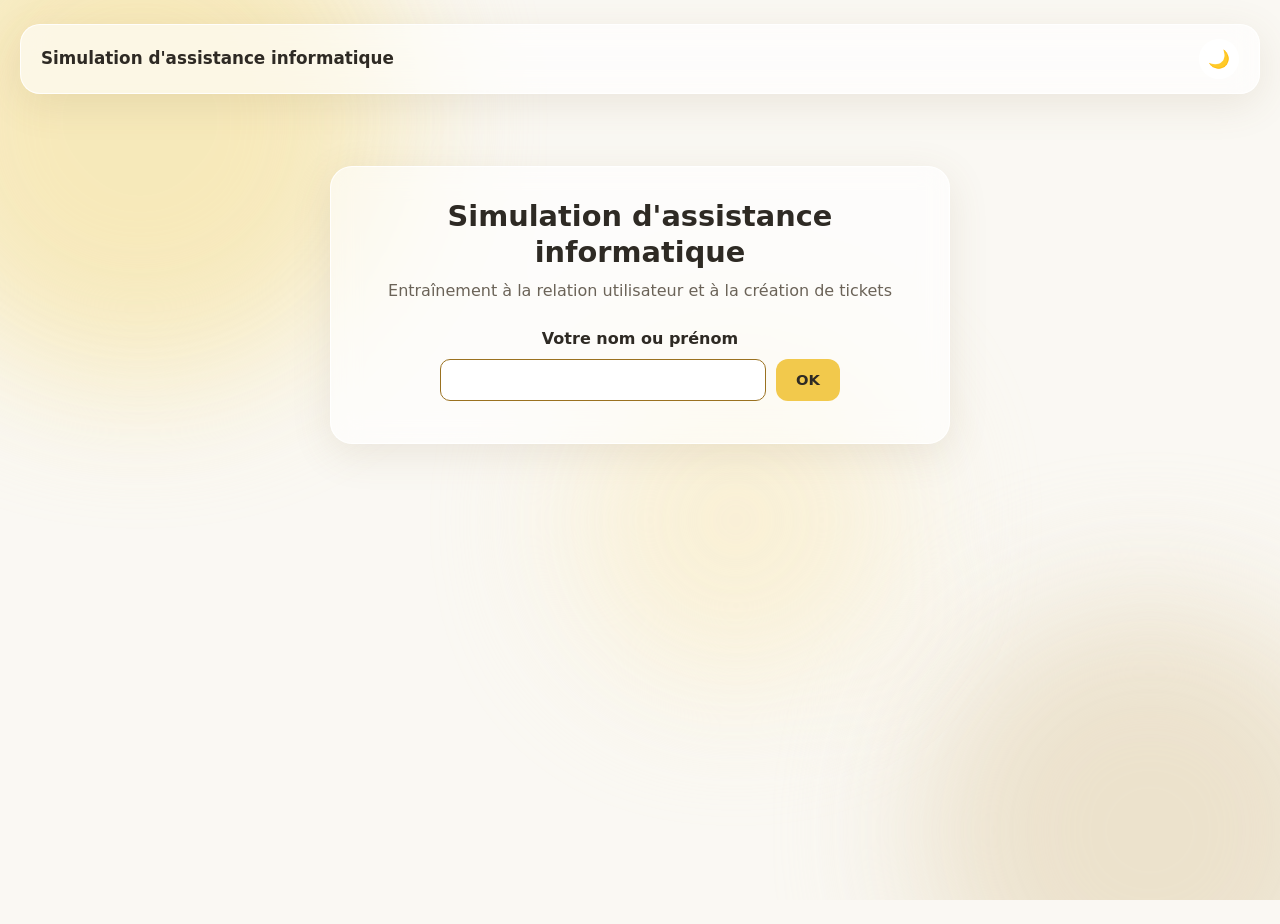
==== index.html @ 028e309f "Initial commit : simulation d'assistance informatique (30 tickets)" ====
<!doctype html>
<html lang="fr">
<head>
  <meta charset="utf-8">
  <meta name="viewport" content="width=device-width, initial-scale=1">
  <title>Simulation d'assistance informatique</title>
  <meta name="description" content="Simulation d'appels au support informatique : répondre à l'utilisateur et créer le ticket.">
  <link rel="stylesheet" href="css/style.css">
  <!-- Applique le thème mémorisé avant l'affichage, pour éviter un flash de couleur -->
  <script>try { var t = localStorage.getItem("theme"); if (t) document.documentElement.dataset.theme = t; } catch (e) {}</script>
</head>
<body>
  <div class="decor" aria-hidden="true">
    <div class="blob b1"></div><div class="blob b2"></div><div class="blob b3"></div>
  </div>

  <header class="barre verre">
    <div>
      <div class="nom-outil" data-config="nomOutil"></div>
      <div class="info" id="info-apprenant"></div>
    </div>
    <div class="barre-droite">
      <div class="progression" id="progression" hidden>
        <span>Ticket <span id="prog-num">1</span> / <span id="prog-total">5</span></span>
        <div class="jauge" aria-hidden="true"><span id="jauge"></span></div>
      </div>
      <button class="btn-rond" id="btn-theme" type="button" aria-label="Passer en thème sombre">🌙</button>
    </div>
  </header>

  <main>
    <!-- 1. Accueil : saisie du nom -->
    <section class="ecran carte verre" id="ecran-accueil">
      <h1 data-config="nomOutil"></h1>
      <p class="sous-titre" data-config="sousTitre"></p>
      <form id="form-nom" class="form-nom" novalidate>
        <label for="nom">Votre nom ou prénom</label>
        <div class="ligne">
          <input id="nom" name="nom" type="text" maxlength="40" autocomplete="off" required>
          <button class="btn principal" type="submit">OK</button>
        </div>
        <p class="aide" id="aide-nom" role="alert"></p>
      </form>
      <p class="erreur" id="erreur-chargement" role="alert" hidden></p>
    </section>

    <!-- 2. Consigne -->
    <section class="ecran carte verre" id="ecran-consigne" hidden>
      <h2>Avant de commencer</h2>
      <ol class="consigne">
        <li>Vous êtes technicien au centre de services. Des utilisateurs vous appellent.</li>
        <li>Pour chaque appel, choisissez la réponse que vous donneriez à l'utilisateur.</li>
        <li>En parallèle, créez le ticket dans l'outil de ticketing, puis enregistrez-le pour passer à l'appel suivant.</li>
        <li>À la fin, un rapport s'affiche : téléchargez-le ou imprimez-le pour votre formateur.</li>
      </ol>
      <p class="sous-titre"><span id="nb-tickets">5</span> appels · chaque bonne réponse rapporte 2 étoiles, une réponse en partie juste 1 étoile.</p>
      <button class="btn principal" id="btn-commencer" type="button">Commencer</button>
    </section>

    <!-- 3. Simulation : chat à gauche, ticket à droite -->
    <section class="ecran grille" id="ecran-simulation" hidden>
      <section class="panneau verre" aria-labelledby="titre-chat">
        <div class="panneau-titre">
          <h2 id="titre-chat">Appel entrant</h2>
          <span class="pastille">Téléphone</span>
        </div>
        <div class="chat" id="chat" aria-live="polite"></div>
        <div class="choix-titre" id="choix-titre">Votre réponse</div>
        <div class="choix" id="choix" role="group" aria-labelledby="choix-titre"></div>
      </section>

      <section class="panneau verre" aria-labelledby="titre-ticket">
        <div class="panneau-titre">
          <h2 id="titre-ticket">Nouveau ticket</h2>
          <span class="ticket-id" id="ticket-id"></span>
        </div>
        <form class="ticket" id="form-ticket" novalidate>
          <div class="ticket-meta"><span data-config="nomTicketing"></span> · Ouvert le <span id="ticket-date"></span></div>

          <label class="plein">Titre
            <input id="t-titre" type="text" maxlength="120" placeholder="Ex. : Perte de connexion réseau sur un poste">
          </label>
          <label class="plein">Description
            <textarea id="t-description" rows="4" placeholder="Décrivez le problème et ce qui a été fait…"></textarea>
          </label>

          <div class="champs">
            <label>Type <select id="t-type"></select></label>
            <label>Source de la demande <select id="t-source"></select></label>
            <label>Catégorie <select id="t-categorie"></select></label>
            <label>Statut <select id="t-statut"></select></label>
            <label>Urgence <select id="t-urgence"></select></label>
            <label>Impact <select id="t-impact"></select></label>
            <div class="champ-calcule">
              <span class="etiquette">Priorité</span>
              <output id="t-priorite" class="priorite" aria-live="polite"></output>
            </div>
            <label>Demandeur <input id="t-demandeur" type="text" maxlength="80"></label>
            <label class="plein">Attribué à <select id="t-attribue"></select></label>
          </div>

          <div class="actions">
            <p class="aide" id="aide-enregistrer" aria-live="polite"></p>
            <button class="btn principal" id="btn-enregistrer" type="submit" disabled>Enregistrer le ticket</button>
          </div>
        </form>
      </section>
    </section>

    <!-- 4. Rapport -->
    <section class="ecran" id="ecran-rapport" hidden>
      <div class="carte verre rapport-actions">
        <div>
          <h2>Session terminée</h2>
          <p class="sous-titre">Téléchargez le rapport pour le transmettre à votre formateur.</p>
        </div>
        <div class="boutons">
          <button class="btn principal" id="btn-telecharger" type="button">Télécharger le rapport</button>
          <button class="btn secondaire" id="btn-imprimer" type="button">Imprimer</button>
          <button class="btn secondaire" id="btn-recommencer" type="button">Nouvelle session</button>
        </div>
      </div>
      <div class="carte rapport" id="rapport-contenu"></div>
    </section>
  </main>

  <script src="js/config.js"></script>
  <script src="js/tickets.js"></script>
  <script src="js/app.js"></script>
</body>
</html>
---- css/style.css ----
/* =========================================================
   Simulation d'assistance informatique — styles
   Toutes les couleurs sont dans les variables ci-dessous :
   modifier une valeur ici la change partout.
   ========================================================= */

/* ---------- Thème clair (par défaut) ---------- */
:root {
  --bg: #FAF8F3;
  --blob1: #F6E7B4;
  --blob2: #EADFC8;
  --blob3: #F9EFD2;
  --verre: rgba(255, 255, 255, 0.62);
  --verre-bord: rgba(255, 255, 255, 0.85);
  --surface: rgba(255, 255, 255, 0.94);   /* zones de lecture : presque opaques */
  --champ: #FFFFFF;
  --champ-bord: #E6DECF;
  --texte: #2E2A24;
  --discret: #6B6358;
  --accent: #F2C94C;
  --accent-texte: #2E2A24;
  --interactif: #9A7120;                  /* focus, liens */
  --bulle-user: #F3EBDB;
  --bulle-tech: #FFF4CF;
  --ok: #4F7D52; --partiel: #4D6FA3; --ko: #B4553C;
  --ok-fond: #E6F0E6; --partiel-fond: #E6ECF6; --ko-fond: #F7E6E1;
  --ombre: 0 10px 40px rgba(120, 100, 60, 0.12);
  --rayon: 22px;
  --police: "Nunito", "Segoe UI", "Ubuntu", "Cantarell", system-ui, -apple-system, sans-serif;
  color-scheme: light;
}

/* ---------- Thème sombre ---------- */
@media (prefers-color-scheme: dark) {
  :root:not([data-theme="light"]) {
    --bg: #0F1A2E; --blob1: #1E3A64; --blob2: #2B4C7E; --blob3: #16294A;
    --verre: rgba(22, 36, 62, 0.55); --verre-bord: rgba(120, 160, 220, 0.18);
    --surface: rgba(20, 33, 58, 0.92); --champ: #172742; --champ-bord: #2A3F64;
    --texte: #E8ECF3; --discret: #A3B0C6; --accent: #F2C94C; --accent-texte: #1A1A1A;
    --interactif: #7FA6E8; --bulle-user: #1F3354; --bulle-tech: #2A3550;
    --ok: #7DB381; --partiel: #8FAEE3; --ko: #E8907A;
    --ok-fond: rgba(125, 179, 129, .14); --partiel-fond: rgba(143, 174, 227, .14); --ko-fond: rgba(232, 144, 122, .14);
    --ombre: 0 10px 40px rgba(0, 0, 0, 0.35);
    color-scheme: dark;
  }
}
:root[data-theme="dark"] {
  --bg: #0F1A2E; --blob1: #1E3A64; --blob2: #2B4C7E; --blob3: #16294A;
  --verre: rgba(22, 36, 62, 0.55); --verre-bord: rgba(120, 160, 220, 0.18);
  --surface: rgba(20, 33, 58, 0.92); --champ: #172742; --champ-bord: #2A3F64;
  --texte: #E8ECF3; --discret: #A3B0C6; --accent: #F2C94C; --accent-texte: #1A1A1A;
  --interactif: #7FA6E8; --bulle-user: #1F3354; --bulle-tech: #2A3550;
  --ok: #7DB381; --partiel: #8FAEE3; --ko: #E8907A;
  --ok-fond: rgba(125, 179, 129, .14); --partiel-fond: rgba(143, 174, 227, .14); --ko-fond: rgba(232, 144, 122, .14);
  --ombre: 0 10px 40px rgba(0, 0, 0, 0.35);
  color-scheme: dark;
}

/* ---------- Base ---------- */
* { box-sizing: border-box; }
html { overflow-x: hidden; }
body {
  margin: 0; min-height: 100vh;
  font-family: var(--police); font-size: 16px; line-height: 1.5;
  background: var(--bg); color: var(--texte);
  transition: background .4s ease, color .4s ease;
}
[hidden] { display: none !important; }
h1, h2, h3, h4 { line-height: 1.25; }
button, input, select, textarea { font: inherit; color: inherit; }
:focus-visible { outline: 3px solid var(--interactif); outline-offset: 2px; }

/* Décor : taches floues (filter: blur, plus léger qu'un flou d'arrière-plan partout) */
.decor { position: fixed; inset: 0; overflow: hidden; z-index: 0; pointer-events: none; }
.blob { position: absolute; border-radius: 50%; filter: blur(70px); opacity: .9; transition: background .5s ease; }
.b1 { width: 520px; height: 520px; background: var(--blob1); top: -140px; left: -120px; }
.b2 { width: 460px; height: 460px; background: var(--blob2); bottom: -160px; right: -100px; }
.b3 { width: 320px; height: 320px; background: var(--blob3); top: 40%; left: 45%; }

.verre {
  background: var(--verre); border: 1px solid var(--verre-bord);
  backdrop-filter: blur(14px); -webkit-backdrop-filter: blur(14px);
  box-shadow: var(--ombre);
}

/* ---------- En-tête ---------- */
.barre {
  position: relative; z-index: 1;
  max-width: 1240px; margin: 24px auto 0; width: calc(100% - 32px);
  display: flex; align-items: center; justify-content: space-between; gap: 12px;
  padding: 14px 20px; border-radius: 20px;
}
.nom-outil { font-weight: 800; font-size: 1.05rem; }
.info { font-size: .85rem; color: var(--discret); }
.barre-droite { display: flex; align-items: center; gap: 14px; }
.progression { display: flex; align-items: center; gap: 10px; font-size: .85rem; font-weight: 700; }
.jauge { width: 120px; height: 8px; border-radius: 99px; background: var(--champ-bord); overflow: hidden; }
.jauge span { display: block; height: 100%; width: 0; background: var(--accent); border-radius: 99px; transition: width .4s ease; }
.btn-rond {
  width: 40px; height: 40px; border-radius: 50%; cursor: pointer; font-size: 1.1rem;
  border: 1px solid var(--verre-bord); background: var(--surface);
  transition: transform .25s ease;
}
.btn-rond:hover { transform: rotate(20deg); }

/* ---------- Écrans ---------- */
main { position: relative; z-index: 1; max-width: 1240px; margin: 20px auto 40px; padding: 0 16px; }
.carte { border-radius: var(--rayon); padding: 32px; }
#ecran-accueil, #ecran-consigne { max-width: 620px; margin: 8vh auto 0; text-align: center; animation: apparition .4s ease both; }
#ecran-accueil h1 { font-size: 1.8rem; margin: 0 0 8px; }
.sous-titre { color: var(--discret); margin: 0 0 24px; }
.form-nom label { display: block; font-weight: 700; margin-bottom: 8px; }
.form-nom .ligne { display: flex; gap: 10px; max-width: 400px; margin: 0 auto; }
.form-nom input { flex: 1; min-width: 0; }
.consigne { text-align: left; margin: 0 auto 20px; padding-left: 1.4em; max-width: 480px; }
.consigne li { margin-bottom: 8px; }
.erreur { color: var(--ko); font-weight: 700; margin-top: 20px; }

/* ---------- Boutons ---------- */
.btn {
  font-weight: 800; font-size: .92rem; padding: 10px 20px; border-radius: 12px; cursor: pointer; border: none;
  transition: transform .2s ease, box-shadow .2s ease, opacity .2s ease;
}
.btn:hover:not(:disabled) { transform: translateY(-1px); box-shadow: var(--ombre); }
.btn.principal { background: var(--accent); color: var(--accent-texte); }
.btn.secondaire { background: var(--surface); border: 1.5px solid var(--champ-bord); }
.btn:disabled { opacity: .45; cursor: not-allowed; }

/* ---------- Champs ---------- */
input, select, textarea {
  background: var(--champ); border: 1.5px solid var(--champ-bord); border-radius: 10px;
  padding: 9px 11px; font-size: .92rem; width: 100%;
  transition: border-color .2s ease;
}
input:focus, select:focus, textarea:focus { outline: none; border-color: var(--interactif); }
textarea { resize: vertical; min-height: 90px; }

/* ---------- Simulation ---------- */
.grille { display: grid; grid-template-columns: 1.1fr 1fr; gap: 20px; align-items: start; }
.panneau { border-radius: var(--rayon); padding: 20px; animation: apparition .4s ease both; }
.panneau-titre { display: flex; justify-content: space-between; align-items: center; gap: 10px; margin-bottom: 14px; }
.panneau-titre h2 { font-size: .9rem; margin: 0; text-transform: uppercase; letter-spacing: .8px; color: var(--discret); }
.pastille { font-size: .75rem; font-weight: 800; padding: 4px 10px; border-radius: 99px; background: var(--accent); color: var(--accent-texte); }
.ticket-id { font-size: .8rem; font-weight: 700; color: var(--discret); }

/* Chat */
.chat { background: var(--surface); border-radius: 18px; padding: 16px; min-height: 150px; display: flex; flex-direction: column; gap: 12px; }
.msg { display: flex; gap: 10px; max-width: 90%; animation: apparition .35s ease both; }
.msg.tech { align-self: flex-end; flex-direction: row-reverse; }
.msg.systeme { align-self: center; max-width: 100%; font-size: .85rem; color: var(--discret); font-style: italic; text-align: center; }
.avatar { flex: none; width: 36px; height: 36px; border-radius: 50%; display: grid; place-items: center; font-weight: 800; font-size: .8rem; background: var(--blob2); }
.msg.tech .avatar { background: var(--accent); color: var(--accent-texte); }
.meta { font-size: .75rem; font-weight: 700; color: var(--discret); margin-bottom: 3px; }
.bulle { padding: 12px 14px; border-radius: 16px; background: var(--bulle-user); }
.msg.user .bulle { border-top-left-radius: 4px; }
.msg.tech .bulle { background: var(--bulle-tech); border-top-right-radius: 4px; }
.ecrit { display: inline-flex; gap: 4px; padding: 14px; }
.ecrit i { width: 7px; height: 7px; border-radius: 50%; background: var(--discret); animation: point 1s infinite ease-in-out; }
.ecrit i:nth-child(2) { animation-delay: .15s; } .ecrit i:nth-child(3) { animation-delay: .3s; }

.choix-titre { margin: 16px 0 10px; font-weight: 800; font-size: .85rem; color: var(--discret); }
.choix { display: grid; gap: 10px; }
.reponse {
  display: flex; gap: 12px; align-items: flex-start; text-align: left; width: 100%;
  padding: 12px 14px; border-radius: 14px; cursor: pointer; font-size: .92rem; line-height: 1.45;
  background: var(--surface); border: 1.5px solid var(--champ-bord);
  transition: transform .2s ease, border-color .2s ease, box-shadow .2s ease, opacity .3s ease;
  animation: apparition .35s ease both;
}
.reponse:hover:not(:disabled) { transform: translateY(-2px); border-color: var(--accent); box-shadow: var(--ombre); }
.reponse .lettre { flex: none; width: 26px; height: 26px; border-radius: 8px; display: grid; place-items: center; font-weight: 800; font-size: .8rem; background: var(--champ-bord); }
.reponse.choisie { border-color: var(--accent); }
.reponse.choisie .lettre { background: var(--accent); color: var(--accent-texte); }
.reponse:disabled { cursor: default; }
.reponse:disabled:not(.choisie) { opacity: .45; }

/* Ticket (structure inspirée des outils de ticketing de type GLPI) */
.ticket { background: var(--surface); border-radius: 18px; padding: 16px; display: grid; gap: 12px; }
.ticket-meta { font-size: .8rem; color: var(--discret); }
.ticket label, .etiquette {
  display: grid; gap: 5px; font-size: .75rem; font-weight: 800; color: var(--discret);
  text-transform: uppercase; letter-spacing: .5px;
}
.champs { display: grid; grid-template-columns: 1fr 1fr; gap: 12px; }
.plein { grid-column: 1 / -1; }
.champ-calcule { display: grid; gap: 5px; }
.priorite {
  display: grid; place-items: center; padding: 8px; border-radius: 10px; font-weight: 800; font-size: .9rem;
  border: 1.5px dashed var(--champ-bord); transition: background .3s ease, color .3s ease;
}
.priorite[data-niveau="4"], .priorite[data-niveau="5"] { background: var(--ko-fond); color: var(--ko); border-style: solid; border-color: transparent; }
.priorite[data-niveau="3"] { background: var(--bulle-tech); }
.actions { display: flex; align-items: center; justify-content: flex-end; gap: 12px; flex-wrap: wrap; }
.aide { font-size: .82rem; color: var(--discret); margin: 0; flex: 1; min-width: 160px; }
.form-nom .aide { margin-top: 10px; text-align: center; color: var(--ko); }

/* ---------- Rapport ---------- */
.rapport-actions { display: flex; justify-content: space-between; align-items: center; gap: 16px; flex-wrap: wrap; margin-bottom: 20px; }
.rapport-actions h2 { margin: 0 0 4px; }
.rapport-actions .sous-titre { margin: 0; }
.boutons { display: flex; gap: 10px; flex-wrap: wrap; }
.rapport { background: var(--surface); box-shadow: var(--ombre); }

.r-entete { display: flex; justify-content: space-between; align-items: flex-start; gap: 16px; flex-wrap: wrap; border-bottom: 1.5px solid var(--champ-bord); padding-bottom: 16px; margin-bottom: 8px; }
.r-entete h1 { font-size: 1.4rem; margin: 0 0 6px; }
.r-entete p { margin: 2px 0; color: var(--discret); }
.r-note { text-align: center; padding: 10px 18px; border-radius: 16px; background: var(--bulle-tech); }
.r-note strong { display: block; font-size: 1.8rem; }
.r-legende { font-size: .82rem; color: var(--discret); margin: 8px 0 0; }
.r-ticket { padding: 18px 0; border-bottom: 1px solid var(--champ-bord); }
.r-ticket:last-child { border-bottom: none; }
.r-tete { display: flex; justify-content: space-between; gap: 10px; align-items: baseline; }
.r-tete h3 { font-size: 1.05rem; margin: 0; }
.r-etoiles { font-size: 1.1rem; color: #C9971C; letter-spacing: 2px; white-space: nowrap; }
.r-demande { margin: 8px 0 12px; padding: 8px 14px; border-left: 4px solid var(--champ-bord); font-style: italic; }
.r-rep { margin: 6px 0; padding: 10px 12px; border-radius: 10px; }
.r-n2 { background: var(--ok-fond); border-left: 4px solid var(--ok); }
.r-n1 { background: var(--partiel-fond); border-left: 4px solid var(--partiel); }
.r-n0 { background: var(--ko-fond); border-left: 4px solid var(--ko); }
.r-grossiere-label { color: var(--ko); font-weight: 800; }
.r-cle { margin: 10px 0; }
.r-glpi { margin-top: 12px; padding: 12px 14px; border-radius: 12px; border: 1.5px solid var(--champ-bord); }
.r-glpi h4 { margin: 0 0 6px; font-size: .8rem; text-transform: uppercase; letter-spacing: .5px; color: var(--discret); }
.r-glpi p { margin: 4px 0; }
.r-attendu { color: var(--discret); font-size: .9rem; }

/* ---------- Animations ---------- */
@keyframes apparition { from { opacity: 0; transform: translateY(8px); } to { opacity: 1; transform: none; } }
@keyframes point { 0%, 80%, 100% { opacity: .3; transform: translateY(0); } 40% { opacity: 1; transform: translateY(-3px); } }
@media (prefers-reduced-motion: reduce) {
  *, *::before, *::after { animation: none !important; transition: none !important; }
}

/* ---------- Téléphone et petites tablettes ---------- */
@media (max-width: 860px) {
  .grille { grid-template-columns: 1fr; }
  .carte { padding: 24px 18px; }
  .info { display: none; }
  .nom-outil { font-size: .92rem; }
  .jauge { display: none; }
  .progression { font-size: .78rem; white-space: nowrap; }
  .champs { grid-template-columns: 1fr; }
  .blob { width: 280px; height: 280px; }
  .msg { max-width: 100%; }
}

/* ---------- Impression : seul le rapport sort ---------- */
@media print {
  :root { --surface: #fff; --texte: #000; }
  body { background: #fff; }
  .decor, .barre, .rapport-actions { display: none !important; }
  main { margin: 0; padding: 0; max-width: none; }
  .rapport { box-shadow: none; padding: 0; }
  .r-ticket { break-inside: avoid; }
}
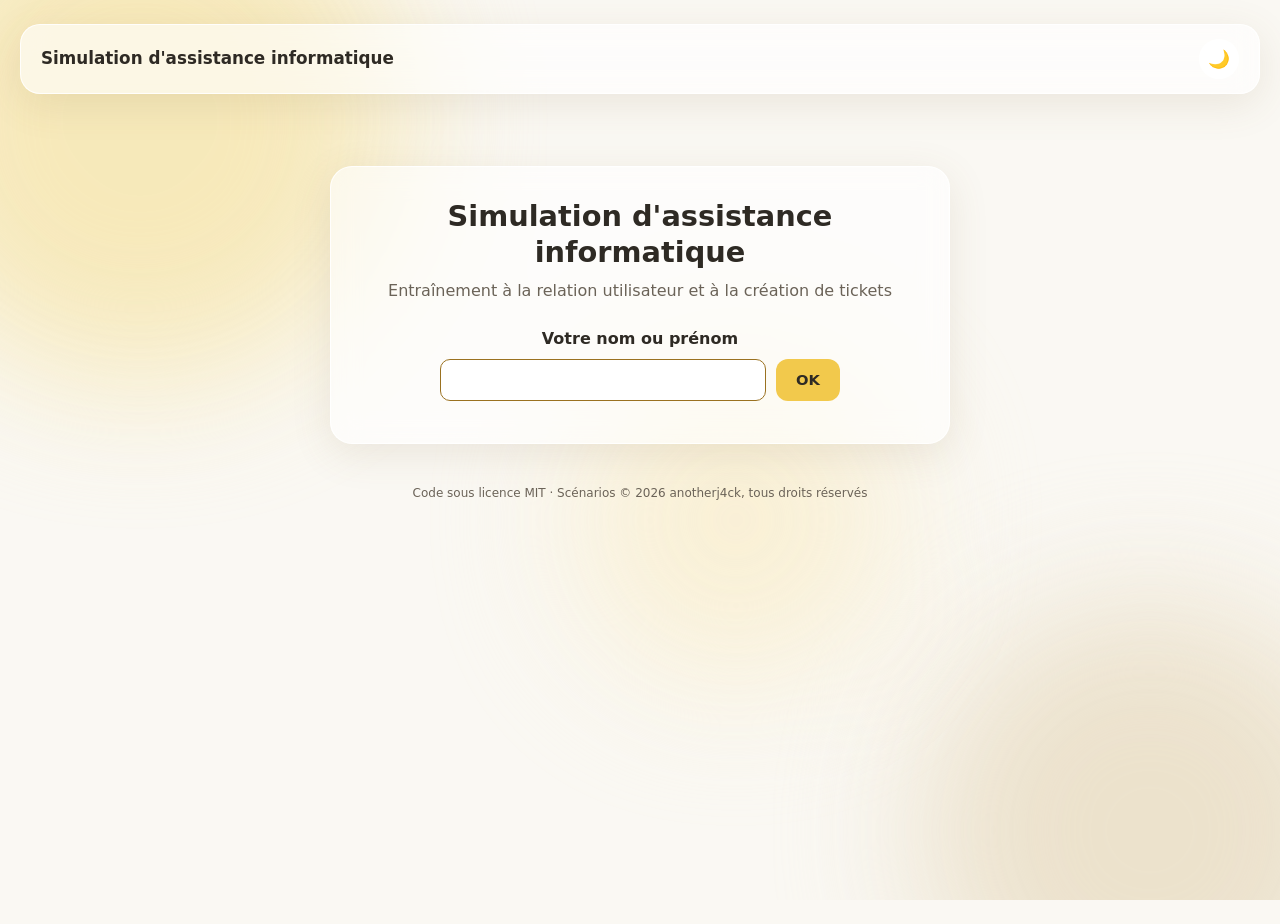
==== commit 8c3f02e3: "Ajoute les mentions de licence en pied de page Mention discrète, lisible dans les deux thèmes, sans " ====
--- a/index.html
+++ b/index.html
@@ -4,7 +4,7 @@
   <meta charset="utf-8">
   <meta name="viewport" content="width=device-width, initial-scale=1">
   <title>Simulation d'assistance informatique</title>
-  <meta name="description" content="Simulation d'appels au support informatique : répondre à l'utilisateur et créer le ticket.">
+  <meta name="description" content="Simulation de demandes au support informatique : répondre à l'utilisateur et créer le ticket.">
   <link rel="stylesheet" href="css/style.css">
   <!-- Applique le thème mémorisé avant l'affichage, pour éviter un flash de couleur -->
   <script>try { var t = localStorage.getItem("theme"); if (t) document.documentElement.dataset.theme = t; } catch (e) {}</script>
@@ -48,12 +48,13 @@
     <section class="ecran carte verre" id="ecran-consigne" hidden>
       <h2>Avant de commencer</h2>
       <ol class="consigne">
-        <li>Vous êtes technicien au centre de services. Des utilisateurs vous appellent.</li>
-        <li>Pour chaque appel, choisissez la réponse que vous donneriez à l'utilisateur.</li>
-        <li>En parallèle, créez le ticket dans l'outil de ticketing, puis enregistrez-le pour passer à l'appel suivant.</li>
+        <li>Vous êtes technicien au centre de services. Des utilisateurs vous sollicitent par téléphone, courriel, en direct ou via le portail.</li>
+        <li>Pour chaque demande, choisissez la réponse que vous donneriez à l'utilisateur.</li>
+        <li>En parallèle, créez le ticket dans l'outil de ticketing, puis enregistrez-le pour passer à la demande suivante.</li>
         <li>À la fin, un rapport s'affiche : téléchargez-le ou imprimez-le pour votre formateur.</li>
       </ol>
-      <p class="sous-titre"><span id="nb-tickets">5</span> appels · chaque bonne réponse rapporte 2 étoiles, une réponse en partie juste 1 étoile.</p>
+      <p class="sous-titre"><span id="nb-tickets">5</span> demandes · chaque bonne réponse rapporte 2 étoiles, une réponse en partie juste 1 étoile.
+        Le ticket est noté à part, sur 5 critères : type, source, catégorie, urgence et impact.</p>
       <button class="btn principal" id="btn-commencer" type="button">Commencer</button>
     </section>
 
@@ -62,7 +63,7 @@
       <section class="panneau verre" aria-labelledby="titre-chat">
         <div class="panneau-titre">
           <h2 id="titre-chat">Appel entrant</h2>
-          <span class="pastille">Téléphone</span>
+          <span class="pastille" id="pastille-source">Téléphone</span>
         </div>
         <div class="chat" id="chat" aria-live="polite"></div>
         <div class="choix-titre" id="choix-titre">Votre réponse</div>
@@ -124,6 +125,9 @@
     </section>
   </main>
 
+  <!-- Mentions de licence : détail dans LICENSE et LICENCE-CONTENU.md (pas de lien : le site ne fait aucune requête) -->
+  <footer class="pied"><span>Code sous licence MIT</span> · <span>Scénarios © 2026 anotherj4ck, tous droits réservés</span></footer>
+
   <script src="js/config.js"></script>
   <script src="js/tickets.js"></script>
   <script src="js/app.js"></script>
--- a/css/style.css
+++ b/css/style.css
@@ -154,6 +154,11 @@
 .bulle { padding: 12px 14px; border-radius: 16px; background: var(--bulle-user); }
 .msg.user .bulle { border-top-left-radius: 4px; }
 .msg.tech .bulle { background: var(--bulle-tech); border-top-right-radius: 4px; }
+/* Message écrit (courriel, portail) : en-tête De / Objet, puis le texte */
+.fiche { background: var(--bulle-user); border-radius: 16px; padding: 12px 14px; animation: apparition .35s ease both; }
+.fiche-entete { display: grid; gap: 2px; font-size: .85rem; padding-bottom: 8px; margin-bottom: 8px; border-bottom: 1px solid var(--champ-bord); }
+.fiche-entete span { font-weight: 800; color: var(--discret); }
+.fiche-corps { white-space: pre-line; }
 .ecrit { display: inline-flex; gap: 4px; padding: 14px; }
 .ecrit i { width: 7px; height: 7px; border-radius: 50%; background: var(--discret); animation: point 1s infinite ease-in-out; }
 .ecrit i:nth-child(2) { animation-delay: .15s; } .ecrit i:nth-child(3) { animation-delay: .3s; }
@@ -223,6 +228,23 @@
 .r-glpi h4 { margin: 0 0 6px; font-size: .8rem; text-transform: uppercase; letter-spacing: .5px; color: var(--discret); }
 .r-glpi p { margin: 4px 0; }
 .r-attendu { color: var(--discret); font-size: .9rem; }
+.r-notes { display: flex; gap: 10px; flex-wrap: wrap; }
+.r-formateur { font-size: .8rem; font-style: italic; color: var(--discret); }
+
+/* Tableau des 5 critères notés du ticket : ✓ ou ✗ restent lisibles même sans couleur (impression) */
+.r-criteres { width: 100%; border-collapse: collapse; margin: 10px 0 6px; font-size: .88rem; }
+.r-criteres th, .r-criteres td { text-align: left; vertical-align: top; padding: 5px 8px; border-bottom: 1px solid var(--champ-bord); overflow-wrap: break-word; }
+.r-criteres thead th { font-size: .72rem; text-transform: uppercase; letter-spacing: .5px; color: var(--discret); }
+.r-criteres tbody th { font-weight: 800; }
+.r-criteres .r-verdict { width: 1%; text-align: center; font-weight: 800; white-space: nowrap; }
+.r-ok { background: var(--ok-fond); }
+.r-ko { background: var(--ko-fond); }
+.r-ok .r-verdict { color: var(--ok); }
+.r-ko .r-verdict { color: var(--ko); }
+
+/* ---------- Pied de page (mentions de licence) ---------- */
+.pied { position: relative; z-index: 1; text-align: center; font-size: .75rem; color: var(--discret); padding: 0 16px 24px; }
+.pied span { display: inline-block; } /* sur téléphone, la ligne se coupe entre les deux mentions */
 
 /* ---------- Animations ---------- */
 @keyframes apparition { from { opacity: 0; transform: translateY(8px); } to { opacity: 1; transform: none; } }
@@ -242,13 +264,15 @@
   .champs { grid-template-columns: 1fr; }
   .blob { width: 280px; height: 280px; }
   .msg { max-width: 100%; }
+  .r-criteres { font-size: .8rem; }
+  .r-criteres th, .r-criteres td { padding: 4px 5px; }
 }
 
 /* ---------- Impression : seul le rapport sort ---------- */
 @media print {
   :root { --surface: #fff; --texte: #000; }
   body { background: #fff; }
-  .decor, .barre, .rapport-actions { display: none !important; }
+  .decor, .barre, .rapport-actions, .pied { display: none !important; }
   main { margin: 0; padding: 0; max-width: none; }
   .rapport { box-shadow: none; padding: 0; }
   .r-ticket { break-inside: avoid; }
